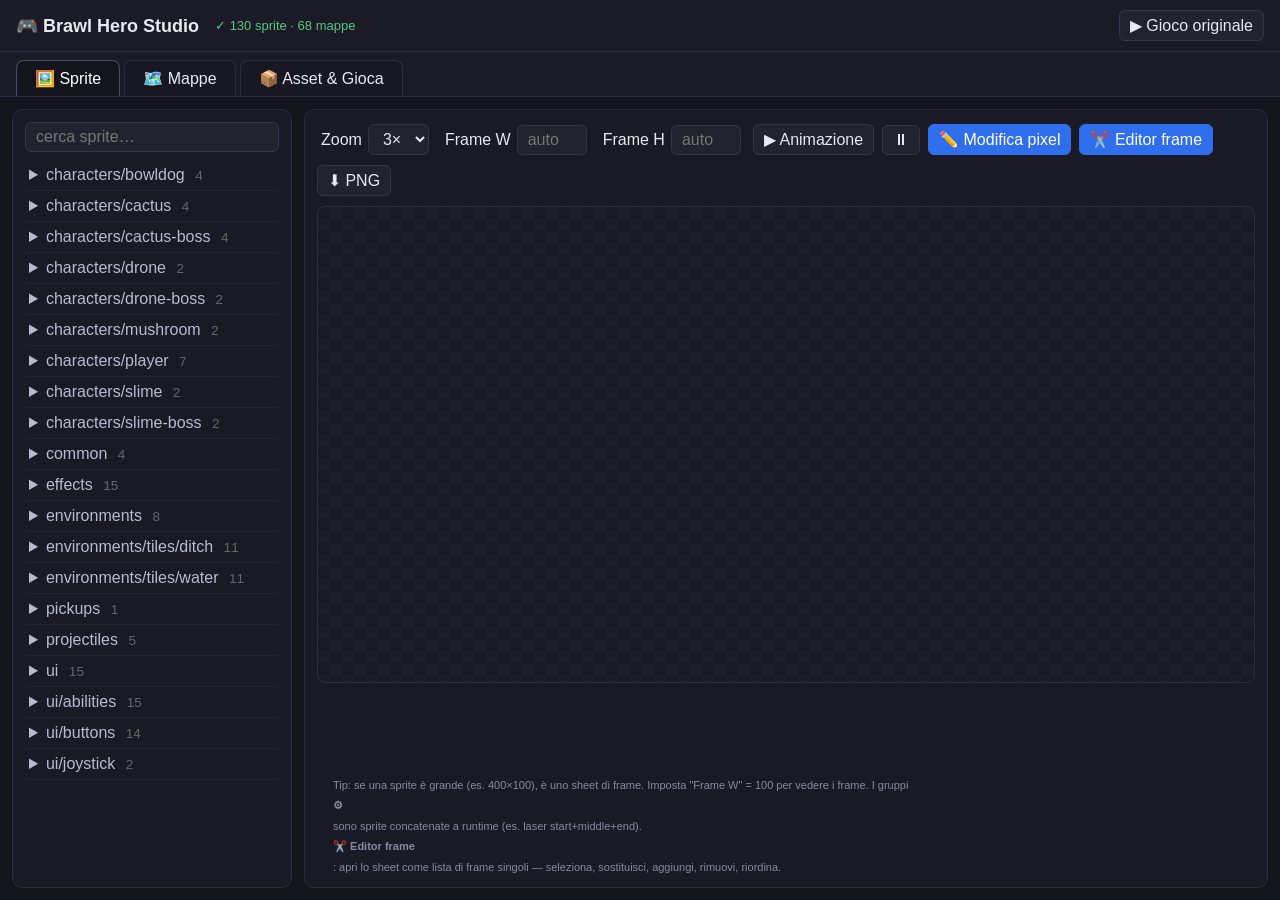
==== brawl-hero-studio/index.html @ 03963e12 "AI Generator v3: reference images, prompt library, categories, version history 8 major improvements:" ====
<!DOCTYPE html>
<html lang="it">
<head>
    <meta charset="UTF-8">
    <meta name="viewport" content="width=device-width, initial-scale=1.0">
    <title>Brawl Hero Studio</title>
    <link rel="stylesheet" href="css/main.css">
</head>
<body>
    <header class="app-header">
        <h1>🎮 Brawl Hero Studio</h1>
        <div class="header-status" id="bootStatus">Caricamento…</div>
        <div class="header-actions">
            <button id="btnPlayVanilla" title="Gioco originale senza modifiche">▶ Gioco originale</button>
        </div>
    </header>

    <div id="setupOverlay" class="setup-overlay hidden">
        <div class="setup-box">
            <h2>Errore di caricamento</h2>
            <p>Lo Studio non è riuscito a leggere <code>../game.js</code> o le texture. Controlla la console del browser.</p>
        </div>
    </div>

    <nav class="main-nav">
        <button class="nav-btn active" data-tab="tab-sprite">🖼️ Sprite</button>
        <button class="nav-btn" data-tab="tab-mappe">🗺️ Mappe</button>
        <button class="nav-btn" data-tab="tab-assets">📦 Asset &amp; Gioca</button>
    </nav>

    <main class="main-content">

        <!-- ============ SPRITE ============ -->
        <section id="tab-sprite" class="tab-content active">
            <aside class="panel sprite-list">
                <input type="search" id="spriteSearch" placeholder="cerca sprite…">
                <div id="spriteTree" class="sprite-tree"></div>
            </aside>
            <div class="panel sprite-view">
                <div class="toolbar">
                    <label>Zoom
                        <select id="spriteZoom">
                            <option value="1">1×</option><option value="2">2×</option>
                            <option value="3" selected>3×</option><option value="5">5×</option><option value="8">8×</option>
                        </select>
                    </label>
                    <label>Frame W
                        <input type="number" id="spriteFrameW" min="0" max="2048" placeholder="auto" style="width:70px">
                    </label>
                    <label>Frame H
                        <input type="number" id="spriteFrameH" min="0" max="2048" placeholder="auto" style="width:70px">
                    </label>
                    <button id="spritePlayBtn" title="Avvia/Ferma animazione">▶ Animazione</button>
                    <button id="spriteStopBtn" title="Stop">⏸</button>
                    <button id="editSpriteBtn" class="primary">✏️ Modifica pixel</button>
                    <button id="editFramesBtn" class="primary">✂️ Editor frame</button>
                    <button id="downloadSpriteBtn">⬇ PNG</button>
                </div>
                <div class="preview-wrap">
                    <canvas id="spritePreview" width="300" height="200"></canvas>
                </div>
                <div id="spritePlayBar" class="playbar" style="display:none">
                    <span>animazione in riproduzione</span>
                </div>
                <div id="spriteInfo" class="info"></div>
                <div class="hint" style="font-size:11px; color:#8888a0; padding-top:4px">
                    Tip: se una sprite è grande (es. 400×100), è uno sheet di frame. Imposta "Frame W" = 100 per vedere i frame.
                    I gruppi <b>⚙</b> sono sprite concatenate a runtime (es. laser start+middle+end).<br>
                    <b>✂️ Editor frame</b>: apri lo sheet come lista di frame singoli — seleziona, sostituisci, aggiungi, rimuovi, riordina.
                </div>
            </div>
        </section>

        <!-- ============ MAPPE ============ -->
        <section id="tab-mappe" class="tab-content">
            <div class="map-toolbar">
                <div class="tool-group">
                    <button data-tool="wall" id="mapToolApply" class="tool-btn" data-sprite="environments/tile-wall.png">
                        <canvas class="thumb" data-sprite="environments/tile-wall.png" data-frame-w="60" data-frame-h="99"></canvas>
                        <span class="tool-label">Muro</span>
                    </button>
                    <button data-tool="water" id="mapToolWater" class="tool-btn">
                        <span style="font-size:24px">💧</span>
                        <span class="tool-label">Acqua</span>
                    </button>
                    <button data-tool="ditch" id="mapToolDitch" class="tool-btn">
                        <span style="font-size:24px">🕳️</span>
                        <span class="tool-label">Fossa</span>
                    </button>
                    <button data-tool="spike" id="mapToolSpike" class="tool-btn">
                        <canvas class="thumb" data-sprite="environments/tile-spike.png" data-frame-w="60" data-frame-h="60"></canvas>
                        <span class="tool-label">Spuntoni</span>
                    </button>
                    <button data-enemy="EntitySlime" class="tool-btn">
                        <canvas class="thumb" data-sprite="characters/slime/slime-down.png" data-frame-w="80" data-frame-h="81"></canvas>
                        <span class="tool-label">Slime</span>
                    </button>
                    <button data-enemy="EntityMushroom" class="tool-btn">
                        <canvas class="thumb" data-sprite="characters/mushroom/mushroom-idle.png" data-frame-w="80" data-frame-h="80"></canvas>
                        <span class="tool-label">Mushroom</span>
                    </button>
                    <button data-enemy="EntityBowldog" class="tool-btn">
                        <canvas class="thumb" data-sprite="characters/bowldog/bowldog-throwdown.png" data-frame-w="80" data-frame-h="80"></canvas>
                        <span class="tool-label">Bowldog</span>
                    </button>
                    <button data-enemy="EntityCactus" class="tool-btn">
                        <canvas class="thumb" data-sprite="characters/cactus/cactusminion-down-walk.png" data-frame-w="80" data-frame-h="80"></canvas>
                        <span class="tool-label">Cactus</span>
                    </button>
                    <button data-enemy="EntityDrone" class="tool-btn">
                        <canvas class="thumb" data-sprite="characters/drone/drone-minion-down.png" data-frame-w="80" data-frame-h="80"></canvas>
                        <span class="tool-label">Drone</span>
                    </button>
                    <button data-tool="marker:P" id="mapToolPlayer" class="tool-btn">
                        <canvas class="thumb" data-sprite="characters/player/walk-down-angle.png" data-frame-w="80" data-frame-h="96"></canvas>
                        <span class="tool-label">Player</span>
                    </button>
                    <button data-tool="marker:B" id="mapToolBoss" class="tool-btn">
                        <canvas class="thumb" data-sprite="characters/slime-boss/slime-king-down.png" data-frame-w="80" data-frame-h="80"></canvas>
                        <span class="tool-label">Boss</span>
                    </button>
                    <button data-tool="marker:E" id="mapToolRandom" class="tool-btn">
                        <span style="font-size:24px">❓</span>
                        <span class="tool-label">Random</span>
                    </button>
                    <button data-tool="erase" id="mapToolErase" class="tool-btn">
                        <span style="font-size:24px">🧽</span>
                        <span class="tool-label">Gomma</span>
                    </button>
                </div>
                <div id="customTools" class="tool-group"></div>
                <div class="tool-group">
                    <button id="mapUndo">↶</button><button id="mapRedo">↷</button>
                    <label class="chk"><input type="checkbox" id="mapGrid" checked> griglia</label>
                    <span class="muted" style="font-size:11px">Tip: Shift+drag = seleziona celle</span>
                </div>
                <div id="selectionMenu" class="tool-group" style="display:none; background:#2f6fed22; padding:6px; border-radius:6px">
                    <span id="selectionInfo" class="muted" style="font-size:11px"></span>
                    <button id="selFill" class="tool-btn" title="Riempi con il tool attivo">↯ Riempi</button>
                    <button id="selCopy" class="tool-btn" title="Copia selezione negli appunti">⧉ Copia</button>
                    <button id="selPaste" class="tool-btn" title="Incolla a partire dalla selezione">⇥ Incolla</button>
                    <button id="selDelete" class="tool-btn" title="Cancella contenuto selezione">✕ Cancella</button>
                    <button id="selClear" class="tool-btn" title="Deseleziona">✕ Chiudi</button>
                </div>
                <div class="tool-group">
                    <select id="mapLoadSelect"><option value="">— carica mappa di gioco (68) —</option></select>
                    <select id="mapProjectSelect"><option value="">— mappe del progetto —</option></select>
                    <button id="mapNew">✚ Nuova</button>
                    <button id="mapSaveProject">💾 Salva</button>
                    <input id="mapId" placeholder="id mappa (es. easy-custom-1)" />
                    <button id="mapTest" class="primary">▶ Test nel gioco</button>
                </div>
            </div>
            <div class="map-workspace">
                <div class="map-canvas-wrap panel">
                    <canvas id="mapCanvas"></canvas>
                    <div class="map-footer">
                        <span id="mapCursor"></span>
                        <span id="mapStats"></span>
                    </div>
                </div>
                <aside class="panel map-side">
                    <h3>Validazione</h3>
                    <div id="mapValidation" class="validation"><span class="muted">Premi «Valida» dopo le modifiche</span></div>
                    <button id="mapValidate">Valida mappa</button>
                    <h3>Come funziona</h3>
                    <ul class="hint">
                        <li>Muro = cella <code>tiles=1</code> + entità <code>EntityWall</code></li>
                        <li>Acqua/Fossa = solo griglia: il gioco le «cuce» con l'autotiling</li>
                        <li>Il portale è generato automaticamente in basso al centro</li>
                        <li>P = spawn player · B = boss · E = nemico random</li>
                        <li><b>Shift+drag</b> = seleziona rettangolo di celle</li>
                        <li>Tab Asset → carica PNG e crea entità custom (muro/spuntoni/nemico)</li>
                        <li>Tab Asset → cambia colore arena</li>
                    </ul>
                </aside>
            </div>
        </section>

        <!-- ============ ASSET & GIOCA ============ -->
        <section id="tab-assets" class="tab-content">
            <div class="assets-grid">
                <div class="panel">
                    <h3>✚ Nuova sprite (pixel art)</h3>
                    <label>Nome <input id="newSpriteName" placeholder="mia-creazione"></label>
                    <label>Larghezza frame <input id="newSpriteW" type="number" value="80" min="1"></label>
                    <label>Altezza frame <input id="newSpriteH" type="number" value="80" min="1"></label>
                    <label>Numero frame <input id="newSpriteFrames" type="number" value="4" min="1" max="32"></label>
                    <button id="newSpriteBtn" class="primary">Crea e disegna</button>
                    <p class="hint">Sprite vuota da disegnare pixel per pixel. Aggiunta a texture-2 (repack).</p>
                </div>

                <div class="panel">
                    <h3>✨ AI Sprite Generator v3</h3>
                    <p class="hint">Genera sprite con AI (z-ai-web-dev-sdk). Reference image per consistenza, prompt library, queue.</p>
                    
                    <label>Reference image (per consistenza)
                        <input type="file" id="aiRefFile" accept="image/*" hidden>
                        <button id="aiRefBtn" class="btn-file">📁 Carica reference</button>
                        <button id="aiUseLastRef" title="Usa ultima generata come reference">↻ Ultima</button>
                        <button id="aiClearRef" title="Rimuovi reference">✕</button>
                    </label>
                    <div id="aiRefPreview" style="margin:4px 0"></div>
                    
                    <label>Categoria
                        <select id="aiCategory">
                            <option value="">— tutte —</option>
                        </select>
                    </label>
                    <label>Template
                        <select id="aiTemplate">
                            <option value="">— custom (no template) —</option>
                        </select>
                    </label>
                    <label>Prompt
                        <textarea id="aiPrompt" rows="3" placeholder="es. fantasy knight in blue armor, facing camera, idle pose"></textarea>
                    </label>
                    <label>Size AI
                        <select id="aiSize">
                            <option value="1024x1024" selected>1024×1024 (square)</option>
                            <option value="768x1344">768×1344 (portrait)</option>
                            <option value="1344x768">1344×768 (landscape)</option>
                        </select>
                    </label>
                    <label>Frame W (post-gen) <input id="aiFrameW" type="number" value="150" min="1"></label>
                    <label>Frame H (post-gen) <input id="aiFrameH" type="number" value="160" min="1"></label>
                    <div class="row">
                        <button id="aiGenBtn" class="primary">✨ Genera</button>
                        <button id="aiSavePromptBtn">💾 Salva in library</button>
                        <button id="aiQueueBtn">📋 Queue (0)</button>
                    </div>
                    <div id="aiStatus" class="muted" style="font-size:12px"></div>
                    <div id="aiPreview" style="margin-top:8px"></div>
                    <div class="row" id="aiActions" style="display:none">
                        <button id="aiToPixel" class="primary">✏️ Pixel Editor</button>
                        <button id="aiToFrame" class="primary">✂️ Frame Editor</button>
                        <button id="aiSetRef" title="Usa come reference per prossime generazioni">↻ Set Reference</button>
                        <button id="aiDownload">⬇ PNG</button>
                    </div>
                    <details>
                        <summary>📚 Prompt Library</summary>
                        <div id="aiLibrary" class="validation" style="max-height:200px; overflow:auto"></div>
                    </details>
                    <details>
                        <summary>📜 History</summary>
                        <div id="aiHistory" class="validation" style="max-height:200px; overflow:auto"></div>
                    </details>
                </div>

                <div class="panel">
                    <h3>📤 Upload PNG → entità custom</h3>
                    <p class="hint">Carica uno sprite PNG (es. generato con IA) e diventa un nuovo tipo di elemento piazzabile nella mappa. Il gioco lo renderizza nel motore vero.</p>
                    <label>Nome classe
                        <input id="upClassName" placeholder="es. MuroDiPietra (verrà EntityWallMuroDiPietra)">
                    </label>
                    <label>Tipo base
                        <select id="upBaseClass">
                            <option value="EntityWall">Muro (EntityWall)</option>
                            <option value="EntitySpike">Spuntoni (EntitySpike)</option>
                            <option value="EntitySlime">Slime (EntitySlime)</option>
                            <option value="EntityMushroom">Mushroom (EntityMushroom)</option>
                            <option value="EntityBowldog">Bowldog (EntityBowldog)</option>
                            <option value="EntityCactus">Cactus (EntityCactus)</option>
                            <option value="EntityDrone">Drone (EntityDrone)</option>
                        </select>
                    </label>
                    <label>Larghezza frame <input id="upFrameW" type="number" value="60" min="1"></label>
                    <label>Altezza frame <input id="upFrameH" type="number" value="60" min="1"></label>
                    <label>Numero frame <input id="upFrames" type="number" value="1" min="1" max="32"></label>
                    <label class="btn-file">📁 Scegli PNG<input type="file" id="upFile" accept="image/*" hidden></label>
                    <span id="upFileLabel" class="muted">nessun file</span>
                    <button id="upApplyBtn" class="primary">Crea entità custom</button>
                    <h4>Elementi custom creati:</h4>
                    <div id="upCustomList" class="validation">nessuno</div>
                </div>

                <div class="panel">
                    <h3>📦 Le mie sprite salvate</h3>
                    <p class="hint">Tutte le sprite create/modificate (in localStorage). Clicca per aprirle nell'editor o esporta su disco.</p>
                    <div id="mySprites" class="validation"><span class="muted">nessuna sprite salvata</span></div>
                    <button id="exportAllBtn">⬇ Esporta tutte su disco (zip JSON)</button>
                    <button id="refreshSpritesBtn">↻ Aggiorna lista</button>
                </div>

                <div class="panel">
                    <h3>🎭 Skin entità</h3>
                    <p class="hint">Sostituisci la grafica di una classe di gioco con una sprite dell'atlante (anche una tua).</p>
                    <label>Classe <select id="skinClass"></select></label>
                    <label>Slot <select id="skinProp"></select></label>
                    <label>Sprite sorgente <select id="skinSource"></select></label>
                    <button id="skinApplyBtn" class="primary">Applica skin</button>
                </div>

                <div class="panel">
                    <h3>🎨 Colori arena</h3>
                    <p class="hint">Cambia il colore di sfondo dell'arena. Salvato nelle patch e applicato quando giochi.</p>
                    <label>Sfondo arena <input type="color" id="colorArena" value="#93bf45"></label>
                    <button id="colorApplyBtn" class="primary">Applica colore</button>
                    <p class="hint">Default: <code>#93bf45</code> (verde oliva originale).</p>
                </div>

                <div class="panel">
                    <h3>▶ Gioca</h3>
                    <label>Mappa
                        <select id="playMapSelect"></select>
                    </label>
                    <div class="row">
                        <button id="playModsBtn" class="primary">▶ Gioca con le modifiche</button>
                        <button id="playDebugBtn">🔧 Con box debug</button>
                    </div>
                    <p class="hint">«Gioco originale» (in alto) parte senza nessuna patch.</p>
                    <h3>Stato patch</h3>
                    <div id="patchStatus" class="validation"></div>
                    <button id="clearPatchesBtn">🗑️ Rimuovi tutte le patch</button>
                </div>
            </div>
        </section>
    </main>

    <!-- ============ PIXEL EDITOR OVERLAY ============ -->
    <div id="pixelOverlay" class="overlay">
        <div class="overlay-box">
            <div class="overlay-head">
                <b id="pixelTitle">Editor pixel</b>
                <span id="pixelPath" class="muted"></span>
                <button id="pixelClose">✕</button>
            </div>
            <div class="overlay-toolbar">
                <button class="tool-btn active" data-tool="pencil">✏️</button>
                <button class="tool-btn" data-tool="eraser">🧽</button>
                <button class="tool-btn" data-tool="bucket">🪣</button>
                <button class="tool-btn" data-tool="picker">💧</button>
                <input type="color" id="pixelColor" value="#ff0044">
                <div id="pixelPalette" class="palette"></div>
                <label class="chk"><input type="checkbox" id="pixelGrid" checked> griglia</label>
                <label>Zoom
                    <select id="pixelZoom">
                        <option value="4">4×</option><option value="8" selected>8×</option>
                        <option value="12">12×</option><option value="16">16×</option>
                    </select>
                </label>
                <span id="pixelPos" class="muted"></span>
                <button id="pixelUndo">↶ Undo</button>
                <span class="spacer"></span>
                <label class="btn-file">⬆ Importa PNG<input type="file" id="pixelImport" accept="image/*" hidden></label>
                <button id="pixelDownload">⬇ PNG</button>
                <button id="pixelSave" class="primary">💾 Salva</button>
            </div>
            <div class="overlay-canvas-wrap">
                <canvas id="pixelCanvas"></canvas>
            </div>
        </div>
    </div>

    <!-- ============ FRAME EDITOR OVERLAY ============ -->
    <div id="frameOverlay" class="overlay">
        <div class="overlay-box" style="width:min(1200px, 95vw); height:min(800px, 92vh)">
            <div class="overlay-head">
                <b id="frameTitle">Editor frame</b>
                <span id="framePath" class="muted"></span>
                <span class="spacer"></span>
                <label class="chk"><input type="checkbox" id="frameMulti" checked> selezione multipla</label>
                <button id="frameClose">✕</button>
            </div>
            <div class="overlay-toolbar">
                <button id="frameAddBtn" class="tool-btn" title="Aggiungi un frame vuoto">➕ Aggiungi</button>
                <button id="frameAddFromFile" class="tool-btn" title="Aggiungi un frame da PNG">📁 Da PNG</button>
                <button id="frameDuplicate" class="tool-btn" title="Duplica il frame selezionato">⧉ Duplica</button>
                <button id="frameReplace" class="tool-btn" title="Sostituisci il frame selezionato con uno da PNG">🔄 Sostituisci</button>
                <button id="frameDelete" class="tool-btn" title="Rimuovi i frame selezionati">✕ Rimuovi</button>
                <button id="frameMoveLeft" class="tool-btn" title="Sposta a sinistra">◀</button>
                <button id="frameMoveRight" class="tool-btn" title="Sposta a destra">▶</button>
                <span class="spacer"></span>
                <label>Frame W
                    <input type="number" id="frameFrameW" min="1" max="2048" style="width:70px">
                </label>
                <label>Frame H
                    <input type="number" id="frameFrameH" min="1" max="2048" style="width:70px">
                </label>
                <button id="frameApplyDims" title="Applica dimensioni">↻ Applica</button>
                <span class="spacer"></span>
                <button id="frameEditPixel" class="tool-btn" title="Apri il pixel editor sul frame selezionato">✏️ Pixel</button>
                <button id="frameDownload" class="tool-btn">⬇ PNG</button>
                <button id="frameSave" class="primary">💾 Salva sheet</button>
            </div>
            <div id="frameStrip" class="frame-strip"></div>
            <div id="frameInfo" class="muted" style="font-size:12px; padding:6px 10px; text-align:center"></div>
        </div>
    </div>
    <input type="file" id="frameImportFile" accept="image/*" hidden>

    <script src="js/gameData.js"></script>
    <script src="js/playStudio.js"></script>
    <script src="js/spriteExplorer.js"></script>
    <script src="js/pixelEditor.js"></script>
    <script src="js/frameEditor.js"></script>
    <script src="js/mapEditor.js"></script>
    <script src="js/aiGenerator.js"></script>
    <script src="js/main.js"></script>
</body>
</html>
---- brawl-hero-studio/css/main.css ----
/* ============ Brawl Hero Studio — tema scuro ============ */
* { margin: 0; padding: 0; box-sizing: border-box; }

body {
    font-family: 'Segoe UI', Tahoma, Geneva, Verdana, sans-serif;
    background: #14141d;
    color: #e8e8f0;
    height: 100vh;
    display: flex;
    flex-direction: column;
    overflow: hidden;
}

button, input, select {
    font: inherit;
    background: #23232f;
    color: #e8e8f0;
    border: 1px solid #34344a;
    border-radius: 6px;
    padding: 5px 10px;
    cursor: pointer;
}
button:hover, select:hover, input:hover { border-color: #4a4a68; }
button.primary { background: #2f6fed; border-color: #2f6fed; color: #fff; }
button.primary:hover { background: #4581f5; }
input[type="text"], input[type="search"], input[type="number"], input:not([type]) { cursor: text; }
label { display: inline-flex; align-items: center; gap: 6px; margin: 2px 4px; }
code { background: #23232f; padding: 1px 5px; border-radius: 4px; font-size: .9em; }
.muted { color: #8888a0; }
.spacer { flex: 1; }

/* ============ header / nav ============ */
.app-header {
    display: flex; align-items: center; gap: 16px;
    padding: 10px 16px; background: #1b1b28; border-bottom: 1px solid #2c2c40;
}
.app-header h1 { font-size: 18px; }
.header-status { color: #9aa0b8; font-size: 13px; flex: 1; }
.header-status.ok { color: #55c97a; }
.header-actions { display: flex; gap: 8px; }

.main-nav {
    display: flex; gap: 4px; padding: 8px 16px 0;
    background: #1b1b28; border-bottom: 1px solid #2c2c40;
}
.nav-btn {
    border: 1px solid #2c2c40; border-bottom: none;
    border-radius: 8px 8px 0 0; background: #181824; padding: 8px 18px;
}
.nav-btn.active { background: #14141d; color: #fff; border-color: #4a4a68; }

/* ============ layout ============ */
.main-content { flex: 1; overflow: hidden; position: relative; }
.tab-content { display: none; height: 100%; }
.tab-content.active { display: flex; }
.panel {
    background: #1a1a26; border: 1px solid #2c2c40;
    border-radius: 10px; padding: 12px; overflow: auto;
}

/* ============ tab sprite ============ */
#tab-sprite { gap: 12px; padding: 12px; min-width: 0; }
.sprite-list { width: 280px; min-width: 280px; max-width: 280px; display: flex; flex-direction: column; gap: 8px; flex-shrink: 0; }
.sprite-list input { width: 100%; }
.sprite-tree { flex: 1; overflow: auto; }
.sprite-tree details { border-bottom: 1px solid #23232f; }
.sprite-tree summary { cursor: pointer; padding: 6px 4px; color: #b8bad0; user-select: none; }
.sprite-tree summary:hover { color: #fff; }
.sprite-tree .count { color: #666; font-size: .85em; margin-left: 6px; }
.sprite-item {
    padding: 4px 8px 4px 20px; cursor: pointer; border-radius: 5px;
    color: #aaa; font-size: 13px; white-space: nowrap; overflow: hidden; text-overflow: ellipsis;
}
.sprite-item:hover { background: #232335; color: #fff; }
.sprite-item.active { background: #2f6fed33; color: #fff; outline: 1px solid #2f6fed66; }
.sprite-item.sprite-group { color: #6fb3ff; font-weight: 500; }
.sprite-item.sprite-group:hover { background: #2f6fed22; }
.sprite-item.sprite-custom { color: #55c97a; }
.sprite-item.sprite-custom:hover { background: #55c97a22; }
.sprite-item .group-tag { display: inline-block; padding: 0 4px; color: #e0b341; font-weight: bold; }
.sprite-item .group-kind { color: #6fb3ff; font-size: 11px; font-weight: normal; padding-left: 4px; }
.sprite-item .custom-tag { color: #55c97a; font-weight: bold; font-size: 11px; }
.sprite-tree summary .custom-tag { color: #55c97a; font-size: 11px; margin-left: 4px; }

/* ============ map editor: tool buttons with sprite preview ============ */
.map-toolbar .tool-btn {
    display: inline-flex; flex-direction: column; align-items: center; gap: 2px;
    padding: 4px 6px; min-width: 56px; position: relative;
}
.map-toolbar .tool-btn canvas.thumb,
.map-toolbar .tool-btn img.thumb {
    width: 40px; height: 40px; object-fit: contain;
    image-rendering: pixelated;
    background: repeating-conic-gradient(#1e1e2a 0% 25%, #191924 0% 50%) 0 0 / 8px 8px;
    border-radius: 4px;
}
.map-toolbar .tool-btn .tool-label {
    font-size: 11px; color: #aab; max-width: 60px; overflow: hidden;
    text-overflow: ellipsis; white-space: nowrap;
}
.map-toolbar .tool-btn:hover .tool-tip {
    display: block;
}
.map-toolbar .tool-btn .tool-tip {
    display: none;
    position: absolute; bottom: calc(100% + 8px); left: 50%; transform: translateX(-50%);
    background: #1a1a26; border: 1px solid #4a4a68; border-radius: 6px; padding: 8px;
    z-index: 100; pointer-events: none;
    box-shadow: 0 4px 16px #000a;
}
.map-toolbar .tool-btn .tool-tip canvas,
.map-toolbar .tool-btn .tool-tip img {
    image-rendering: pixelated;
    background: repeating-conic-gradient(#1e1e2a 0% 25%, #191924 0% 50%) 0 0 / 12px 12px;
    border-radius: 4px; display: block;
}

.sprite-view { flex: 1; display: flex; flex-direction: column; gap: 10px; min-width: 0; min-height: 0; }
.toolbar, .overlay-toolbar {
    display: flex; align-items: center; gap: 8px; flex-wrap: wrap;
    flex-shrink: 0;
}
.preview-wrap {
    flex: 1; overflow: auto; background:
    repeating-conic-gradient(#1e1e2a 0% 25%, #191924 0% 50%) 0 0 / 24px 24px;
    border: 1px solid #2c2c40; border-radius: 8px; display: flex;
    align-items: flex-start; justify-content: center; padding: 14px;
    min-height: 200px;
}
.preview-wrap canvas { image-rendering: pixelated; }
.playbar { font-size: 12px; color: #6fb3ff; }
.info { font-size: 13px; color: #9aa0b8; line-height: 1.5; min-height: 64px; }

/* ============ tab mappe ============ */
#tab-mappe { flex-direction: column; gap: 10px; padding: 12px; overflow: auto; }
.map-toolbar {
    display: flex; flex-wrap: wrap; gap: 10px; align-items: center;
    background: #1a1a26; border: 1px solid #2c2c40; border-radius: 10px; padding: 10px;
}
.tool-group { display: flex; gap: 6px; align-items: center; flex-wrap: wrap; }
.tool-btn.active { background: #2f6fed; border-color: #2f6fed; color: #fff; }
.chk { font-size: 13px; color: #aaa; }
#mapId { width: 170px; }

.map-workspace { flex: 1; display: flex; gap: 12px; min-height: 0; }
.map-canvas-wrap { flex: 1; display: flex; flex-direction: column; align-items: center; }
.map-canvas-wrap canvas {
    background: #93bf45; border-radius: 6px; image-rendering: pixelated;
    box-shadow: 0 4px 24px #0008; cursor: crosshair;
}
.map-footer {
    display: flex; justify-content: space-between; width: 100%;
    padding-top: 8px; color: #8888a0; font-size: 12px;
}
.map-side { width: 300px; }
.map-side h3 { margin: 10px 0 6px; font-size: 14px; }
.map-side button { width: 100%; margin-top: 6px; }
.validation { font-size: 13px; display: flex; flex-direction: column; gap: 4px; }
.v-ok { color: #55c97a; }
.v-warn { color: #e0b341; }
.v-err { color: #ee5555; }
.hint { color: #8888a0; font-size: 12.5px; line-height: 1.5; padding-left: 16px; display: flex; flex-direction: column; gap: 4px; }
.panel > .hint { margin-top: 6px; }

/* ============ tab assets ============ */
#tab-assets { padding: 12px; gap: 12px; align-items: flex-start; }
.assets-grid {
    display: grid; grid-template-columns: repeat(auto-fit, minmax(320px, 1fr));
    gap: 12px; width: 100%;
}
.assets-grid .panel { display: flex; flex-direction: column; gap: 8px; align-items: stretch; }
.assets-grid label { justify-content: space-between; }
.assets-grid input:not([type="button"]) { flex: 1; }
.assets-grid h3 { font-size: 15px; }
.row { display: flex; gap: 8px; }

/* ============ overlay pixel editor ============ */
.overlay {
    position: fixed; inset: 0; background: #000a; display: none;
    align-items: center; justify-content: center; z-index: 50;
}
.overlay.open { display: flex; }
.overlay-box {
    background: #1a1a26; border: 1px solid #34344a; border-radius: 12px;
    padding: 14px; width: min(1100px, 95vw); height: min(760px, 92vh);
    display: flex; flex-direction: column; gap: 10px;
}
.overlay-head { display: flex; align-items: center; gap: 12px; }
.overlay-head b { font-size: 16px; }
.overlay-head .muted { flex: 1; font-size: 12px; }
.overlay-toolbar { background: #14141d; border-radius: 8px; padding: 8px; }
.palette { display: flex; gap: 4px; }
.pal-swatch { width: 22px; height: 22px; padding: 0; border-radius: 4px; border: 1px solid #44445c; }
.btn-file {
    background: #23232f; border: 1px dashed #4a4a68; border-radius: 6px;
    padding: 5px 10px; cursor: pointer;
}
.overlay-canvas-wrap {
    flex: 1; overflow: auto; background:
    repeating-conic-gradient(#1e1e2a 0% 25%, #191924 0% 50%) 0 0 / 24px 24px;
    border-radius: 8px; display: flex; align-items: flex-start; justify-content: center;
}
.overlay-canvas-wrap canvas { image-rendering: pixelated; cursor: crosshair; }

/* ============ setup overlay ============ */
.setup-overlay {
    position: fixed; inset: 0; background: #000c; z-index: 100;
    display: flex; align-items: center; justify-content: center;
}
.setup-overlay.hidden { display: none; }
.setup-box {
    background: #1a1a26; border: 1px solid #34344a; border-radius: 12px;
    padding: 24px; max-width: 560px; line-height: 1.6;
}
.setup-box pre {
    background: #101018; padding: 10px; border-radius: 8px; margin: 10px 0; overflow: auto;
}

/* ============ frame editor ============ */
.frame-strip {
    flex: 1; overflow: auto; padding: 14px;
    background: #14141d; border-radius: 8px;
    display: flex; flex-wrap: wrap; gap: 10px; align-content: flex-start;
}
.frame-cell {
    display: flex; flex-direction: column; align-items: center; gap: 4px;
    padding: 6px; border: 2px solid #2c2c40; border-radius: 8px;
    background: #1a1a26; cursor: pointer; position: relative;
}
.frame-cell:hover { border-color: #4a4a68; }
.frame-cell.selected { border-color: #2f6fed; background: #2f6fed22; }
.frame-cell .frame-thumb {
    image-rendering: pixelated;
    background: repeating-conic-gradient(#1e1e2a 0% 25%, #191924 0% 50%) 0 0 / 8px 8px;
    border-radius: 4px;
}
.frame-cell .frame-num {
    font-size: 11px; color: #aab;
}
.frame-cell .frame-num input[type="checkbox"] {
    margin-right: 4px;
}
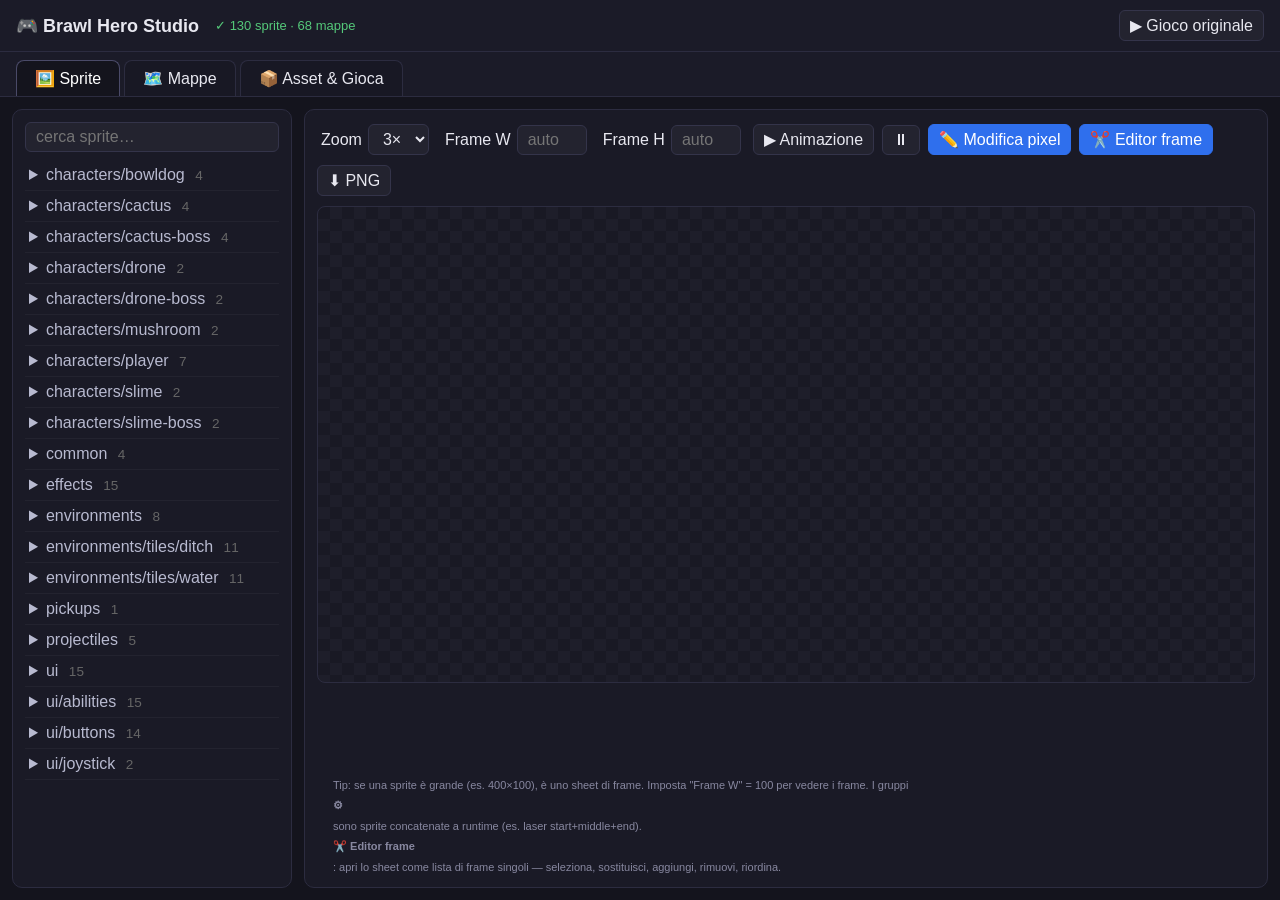
==== commit 4e269975: "Fix black screen: console log panel + postMessage interceptor The inline game preview showed a black" ====
--- a/brawl-hero-studio/index.html
+++ b/brawl-hero-studio/index.html
@@ -152,12 +152,20 @@
                 </div>
             </div>
             <div class="map-workspace">
-                <div class="map-canvas-wrap panel">
+                <div class="map-canvas-wrap panel" id="mapCanvasWrap">
                     <canvas id="mapCanvas"></canvas>
                     <div class="map-footer">
                         <span id="mapCursor"></span>
                         <span id="mapStats"></span>
                     </div>
+                </div>
+                <div id="gamePreviewWrap" class="panel" style="display:none; flex:1; flex-direction:column; padding:0; overflow:hidden; position:relative; min-height:500px;">
+                    <div style="display:flex; justify-content:space-between; align-items:center; padding:8px 12px; background:#1b1b28; border-bottom:1px solid #2c2c40;">
+                        <b style="color:#55c97a">▶ Gioco in anteprima</b>
+                        <button id="gamePreviewClose" class="primary" style="font-size:13px; padding:4px 12px">✕ Chiudi</button>
+                    </div>
+                    <iframe id="gamePreviewFrame" style="flex:1; border:none; width:100%; min-height:400px; background:#000;" allow="autoplay; fullscreen; gamepad; clipboard-read; clipboard-write"></iframe>
+                    <div id="consoleLog" style="max-height:150px; overflow:auto; padding:8px 12px; background:#0d0d14; border-top:1px solid #2c2c40; font-family:monospace; font-size:11px;"></div>
                 </div>
                 <aside class="panel map-side">
                     <h3>Validazione</h3>
@@ -191,60 +199,38 @@
                 </div>
 
                 <div class="panel">
-                    <h3>✨ AI Sprite Generator v3</h3>
-                    <p class="hint">Genera sprite con AI (z-ai-web-dev-sdk). Reference image per consistenza, prompt library, queue.</p>
-                    
-                    <label>Reference image (per consistenza)
-                        <input type="file" id="aiRefFile" accept="image/*" hidden>
-                        <button id="aiRefBtn" class="btn-file">📁 Carica reference</button>
-                        <button id="aiUseLastRef" title="Usa ultima generata come reference">↻ Ultima</button>
-                        <button id="aiClearRef" title="Rimuovi reference">✕</button>
-                    </label>
-                    <div id="aiRefPreview" style="margin:4px 0"></div>
-                    
-                    <label>Categoria
-                        <select id="aiCategory">
-                            <option value="">— tutte —</option>
-                        </select>
-                    </label>
+                    <h3>✨ AI Sprite Generator</h3>
+                    <p class="hint">Genera sprite con AI (z-ai-web-dev-sdk). Scegli un template per precompilare prompt + dimensioni, oppure scrivi il tuo prompt.</p>
                     <label>Template
                         <select id="aiTemplate">
                             <option value="">— custom (no template) —</option>
                         </select>
                     </label>
                     <label>Prompt
-                        <textarea id="aiPrompt" rows="3" placeholder="es. fantasy knight in blue armor, facing camera, idle pose"></textarea>
-                    </label>
-                    <label>Size AI
+                        <textarea id="aiPrompt" rows="3" placeholder="es. pixel art fire slime, 80x81px per frame, 4 frames idle animation, transparent background"></textarea>
+                    </label>
+                    <label>Size AI (immagine generata)
                         <select id="aiSize">
                             <option value="1024x1024" selected>1024×1024 (square)</option>
                             <option value="768x1344">768×1344 (portrait)</option>
                             <option value="1344x768">1344×768 (landscape)</option>
                         </select>
                     </label>
-                    <label>Frame W (post-gen) <input id="aiFrameW" type="number" value="150" min="1"></label>
-                    <label>Frame H (post-gen) <input id="aiFrameH" type="number" value="160" min="1"></label>
+                    <label>Frame W (dopo generazione) <input id="aiFrameW" type="number" value="80" min="1"></label>
+                    <label>Frame H (dopo generazione) <input id="aiFrameH" type="number" value="80" min="1"></label>
                     <div class="row">
                         <button id="aiGenBtn" class="primary">✨ Genera</button>
-                        <button id="aiSavePromptBtn">💾 Salva in library</button>
-                        <button id="aiQueueBtn">📋 Queue (0)</button>
+                        <button id="aiFillBtn" title="Riempie con template selezionato">↻ Usa template</button>
                     </div>
                     <div id="aiStatus" class="muted" style="font-size:12px"></div>
                     <div id="aiPreview" style="margin-top:8px"></div>
                     <div class="row" id="aiActions" style="display:none">
-                        <button id="aiToPixel" class="primary">✏️ Pixel Editor</button>
-                        <button id="aiToFrame" class="primary">✂️ Frame Editor</button>
-                        <button id="aiSetRef" title="Usa come reference per prossime generazioni">↻ Set Reference</button>
-                        <button id="aiDownload">⬇ PNG</button>
-                    </div>
-                    <details>
-                        <summary>📚 Prompt Library</summary>
-                        <div id="aiLibrary" class="validation" style="max-height:200px; overflow:auto"></div>
-                    </details>
-                    <details>
-                        <summary>📜 History</summary>
-                        <div id="aiHistory" class="validation" style="max-height:200px; overflow:auto"></div>
-                    </details>
+                        <button id="aiToPixel" class="primary">✏️ Apri Pixel Editor</button>
+                        <button id="aiToFrame" class="primary">✂️ Apri Frame Editor</button>
+                        <button id="aiDownload">⬇ Salva PNG</button>
+                    </div>
+                    <h4>📜 History (ultimi 50)</h4>
+                    <div id="aiHistory" class="validation" style="max-height:240px; overflow:auto"></div>
                 </div>
 
                 <div class="panel">
--- a/brawl-hero-studio/css/main.css
+++ b/brawl-hero-studio/css/main.css
@@ -240,3 +240,24 @@
 .frame-cell .frame-num input[type="checkbox"] {
     margin-right: 4px;
 }
+
+/* ============ inline game preview ============ */
+#gamePreviewWrap {
+  min-height: 400px;
+}
+#gamePreviewFrame {
+  min-height: 400px;
+  background: #000;
+}
+/* ============ console log panel ============ */
+#consoleLog {
+  background: #0d0d14; border: 1px solid #2c2c40; border-radius: 8px;
+  padding: 10px; font-family: monospace; font-size: 11px; color: #e8e8f0;
+  max-height: 200px; overflow: auto; margin-top: 8px;
+  white-space: pre-wrap; word-break: break-all;
+}
+.log-line { padding: 2px 0; border-bottom: 1px solid #1a1a26; }
+.log-error { color: #ee5555; }
+.log-warn { color: #e0b341; }
+.log-info { color: #6fb3ff; }
+.log-ok { color: #55c97a; }
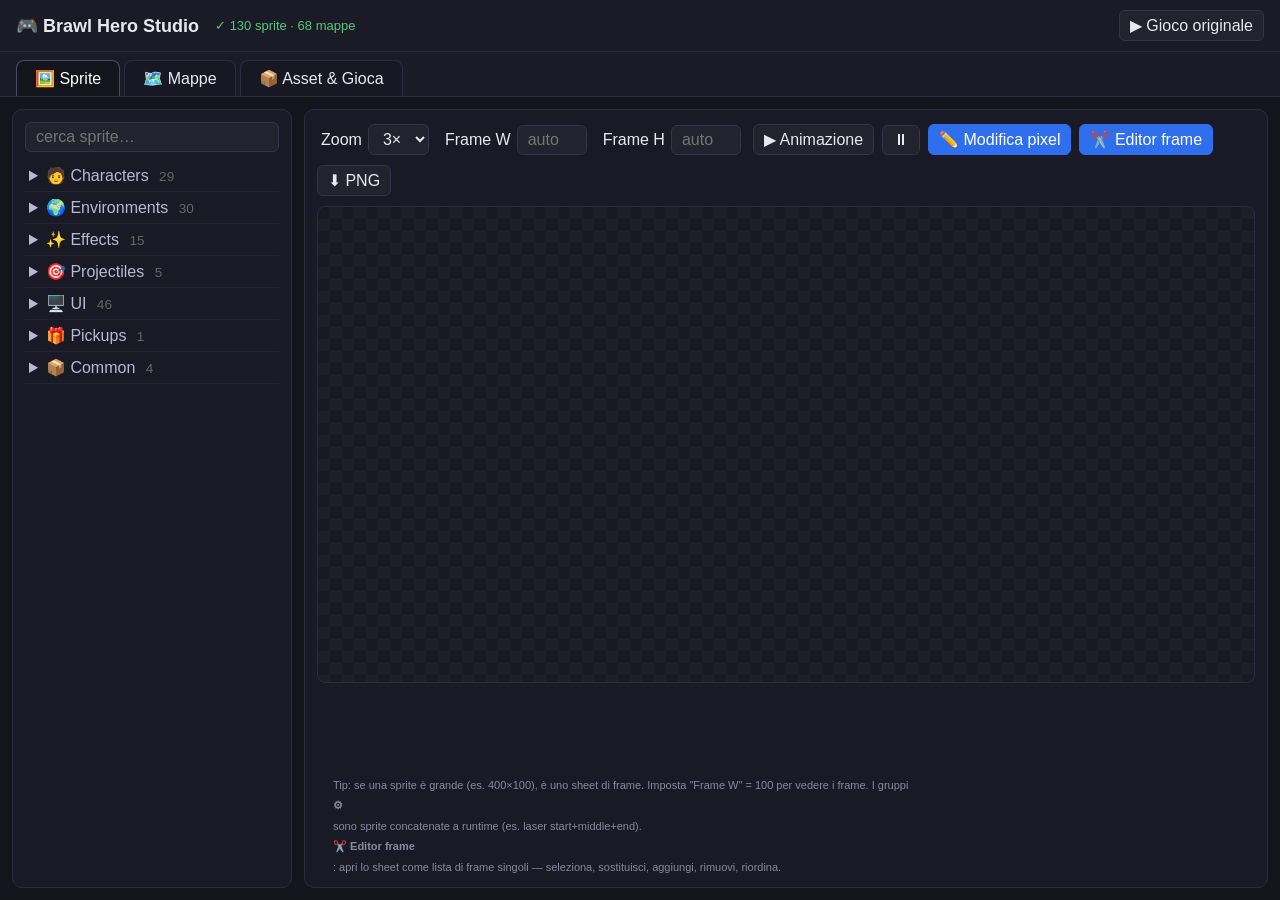
==== commit 715d5adf: "Sub-tab Asset layout + fix black screen + better sprite sidebar 1. Asset tab restructured with sub-t" ====
--- a/brawl-hero-studio/index.html
+++ b/brawl-hero-studio/index.html
@@ -164,7 +164,7 @@
                         <b style="color:#55c97a">▶ Gioco in anteprima</b>
                         <button id="gamePreviewClose" class="primary" style="font-size:13px; padding:4px 12px">✕ Chiudi</button>
                     </div>
-                    <iframe id="gamePreviewFrame" style="flex:1; border:none; width:100%; min-height:400px; background:#000;" allow="autoplay; fullscreen; gamepad; clipboard-read; clipboard-write"></iframe>
+                    <iframe id="gamePreviewFrame" sandbox="allow-scripts allow-same-origin allow-forms allow-popups" style="flex:1; border:none; width:100%; min-height:400px; background:#000;" allow="autoplay; fullscreen; gamepad; clipboard-read; clipboard-write"></iframe>
                     <div id="consoleLog" style="max-height:150px; overflow:auto; padding:8px 12px; background:#0d0d14; border-top:1px solid #2c2c40; font-family:monospace; font-size:11px;"></div>
                 </div>
                 <aside class="panel map-side">
@@ -187,117 +187,132 @@
 
         <!-- ============ ASSET & GIOCA ============ -->
         <section id="tab-assets" class="tab-content">
-            <div class="assets-grid">
-                <div class="panel">
-                    <h3>✚ Nuova sprite (pixel art)</h3>
-                    <label>Nome <input id="newSpriteName" placeholder="mia-creazione"></label>
-                    <label>Larghezza frame <input id="newSpriteW" type="number" value="80" min="1"></label>
-                    <label>Altezza frame <input id="newSpriteH" type="number" value="80" min="1"></label>
-                    <label>Numero frame <input id="newSpriteFrames" type="number" value="4" min="1" max="32"></label>
-                    <button id="newSpriteBtn" class="primary">Crea e disegna</button>
-                    <p class="hint">Sprite vuota da disegnare pixel per pixel. Aggiunta a texture-2 (repack).</p>
-                </div>
-
-                <div class="panel">
-                    <h3>✨ AI Sprite Generator</h3>
-                    <p class="hint">Genera sprite con AI (z-ai-web-dev-sdk). Scegli un template per precompilare prompt + dimensioni, oppure scrivi il tuo prompt.</p>
-                    <label>Template
-                        <select id="aiTemplate">
-                            <option value="">— custom (no template) —</option>
-                        </select>
-                    </label>
-                    <label>Prompt
-                        <textarea id="aiPrompt" rows="3" placeholder="es. pixel art fire slime, 80x81px per frame, 4 frames idle animation, transparent background"></textarea>
-                    </label>
-                    <label>Size AI (immagine generata)
-                        <select id="aiSize">
-                            <option value="1024x1024" selected>1024×1024 (square)</option>
-                            <option value="768x1344">768×1344 (portrait)</option>
-                            <option value="1344x768">1344×768 (landscape)</option>
-                        </select>
-                    </label>
-                    <label>Frame W (dopo generazione) <input id="aiFrameW" type="number" value="80" min="1"></label>
-                    <label>Frame H (dopo generazione) <input id="aiFrameH" type="number" value="80" min="1"></label>
+            <nav class="asset-subnav">
+                <button class="subnav-btn active" data-subtab="sub-characters">🧑 Characters</button>
+                <button class="subnav-btn" data-subtab="sub-environments">🌍 Environments</button>
+                <button class="subnav-btn" data-subtab="sub-effects">✨ Effects</button>
+                <button class="subnav-btn" data-subtab="sub-ui">🖥️ UI</button>
+                <button class="subnav-btn" data-subtab="sub-my">★ My Assets</button>
+            </nav>
+
+            <!-- SUB-TAB: CHARACTERS -->
+            <div id="sub-characters" class="subtab-content active">
+                <div class="asset-panel">
+                    <h3>✨ AI Character Generator</h3>
+                    <p class="hint">Generate character animation frames. First frame becomes reference for consistency.</p>
+                    <label>Character description <textarea id="aiCharDesc" rows="2" placeholder="A holy paladin with silver armor and glowing sword"></textarea></label>
+                    <label>Action <select id="aiCharAction">
+                        <option value="walk-down-rest">Walk Down — Rest</option>
+                        <option value="walk-down-step1">Walk Down — Left Leg</option>
+                        <option value="walk-down-step2">Walk Down — Right Leg</option>
+                        <option value="walk-up-rest">Walk Up — Rest</option>
+                        <option value="walk-side-rest">Walk Side — Rest</option>
+                        <option value="attack-raise">Attack — Raise</option>
+                        <option value="attack-swing">Attack — Swing</option>
+                        <option value="hurt">Hurt</option>
+                    </select></label>
                     <div class="row">
-                        <button id="aiGenBtn" class="primary">✨ Genera</button>
-                        <button id="aiFillBtn" title="Riempie con template selezionato">↻ Usa template</button>
+                        <button id="aiCharGenBtn" class="primary">✨ Generate Frame</button>
+                        <button id="aiCharSetRef">↻ Set Ref</button>
+                        <button id="aiCharClearRef">✕ Clear</button>
                     </div>
-                    <div id="aiStatus" class="muted" style="font-size:12px"></div>
-                    <div id="aiPreview" style="margin-top:8px"></div>
-                    <div class="row" id="aiActions" style="display:none">
-                        <button id="aiToPixel" class="primary">✏️ Apri Pixel Editor</button>
-                        <button id="aiToFrame" class="primary">✂️ Apri Frame Editor</button>
-                        <button id="aiDownload">⬇ Salva PNG</button>
+                    <div id="aiCharStatus" class="muted" style="font-size:12px"></div>
+                    <div id="aiCharPreview" style="margin-top:8px"></div>
+                    <div class="row" id="aiCharActions" style="display:none">
+                        <button id="aiCharToPixel" class="primary">✏️ Pixel Edit</button>
+                        <button id="aiCharDownload">⬇ PNG</button>
                     </div>
-                    <h4>📜 History (ultimi 50)</h4>
-                    <div id="aiHistory" class="validation" style="max-height:240px; overflow:auto"></div>
-                </div>
-
-                <div class="panel">
-                    <h3>📤 Upload PNG → entità custom</h3>
-                    <p class="hint">Carica uno sprite PNG (es. generato con IA) e diventa un nuovo tipo di elemento piazzabile nella mappa. Il gioco lo renderizza nel motore vero.</p>
-                    <label>Nome classe
-                        <input id="upClassName" placeholder="es. MuroDiPietra (verrà EntityWallMuroDiPietra)">
-                    </label>
-                    <label>Tipo base
-                        <select id="upBaseClass">
-                            <option value="EntityWall">Muro (EntityWall)</option>
-                            <option value="EntitySpike">Spuntoni (EntitySpike)</option>
-                            <option value="EntitySlime">Slime (EntitySlime)</option>
-                            <option value="EntityMushroom">Mushroom (EntityMushroom)</option>
-                            <option value="EntityBowldog">Bowldog (EntityBowldog)</option>
-                            <option value="EntityCactus">Cactus (EntityCactus)</option>
-                            <option value="EntityDrone">Drone (EntityDrone)</option>
-                        </select>
-                    </label>
-                    <label>Larghezza frame <input id="upFrameW" type="number" value="60" min="1"></label>
-                    <label>Altezza frame <input id="upFrameH" type="number" value="60" min="1"></label>
-                    <label>Numero frame <input id="upFrames" type="number" value="1" min="1" max="32"></label>
-                    <label class="btn-file">📁 Scegli PNG<input type="file" id="upFile" accept="image/*" hidden></label>
-                    <span id="upFileLabel" class="muted">nessun file</span>
-                    <button id="upApplyBtn" class="primary">Crea entità custom</button>
-                    <h4>Elementi custom creati:</h4>
-                    <div id="upCustomList" class="validation">nessuno</div>
-                </div>
-
-                <div class="panel">
-                    <h3>📦 Le mie sprite salvate</h3>
-                    <p class="hint">Tutte le sprite create/modificate (in localStorage). Clicca per aprirle nell'editor o esporta su disco.</p>
-                    <div id="mySprites" class="validation"><span class="muted">nessuna sprite salvata</span></div>
-                    <button id="exportAllBtn">⬇ Esporta tutte su disco (zip JSON)</button>
-                    <button id="refreshSpritesBtn">↻ Aggiorna lista</button>
-                </div>
-
-                <div class="panel">
-                    <h3>🎭 Skin entità</h3>
-                    <p class="hint">Sostituisci la grafica di una classe di gioco con una sprite dell'atlante (anche una tua).</p>
-                    <label>Classe <select id="skinClass"></select></label>
+                    <div id="aiCharFrames" style="display:flex; gap:6px; flex-wrap:wrap; margin-top:8px"></div>
+                    <button id="aiCharBuildSheet" class="primary" style="display:none; margin-top:8px">📋 Build Sheet from Frames</button>
+                </div>
+                <div class="asset-panel">
+                    <h3>🎭 Reskin Character</h3>
+                    <label>Class <select id="skinClass"></select></label>
                     <label>Slot <select id="skinProp"></select></label>
-                    <label>Sprite sorgente <select id="skinSource"></select></label>
-                    <button id="skinApplyBtn" class="primary">Applica skin</button>
-                </div>
-
-                <div class="panel">
-                    <h3>🎨 Colori arena</h3>
-                    <p class="hint">Cambia il colore di sfondo dell'arena. Salvato nelle patch e applicato quando giochi.</p>
-                    <label>Sfondo arena <input type="color" id="colorArena" value="#93bf45"></label>
-                    <button id="colorApplyBtn" class="primary">Applica colore</button>
-                    <p class="hint">Default: <code>#93bf45</code> (verde oliva originale).</p>
-                </div>
-
-                <div class="panel">
-                    <h3>▶ Gioca</h3>
-                    <label>Mappa
-                        <select id="playMapSelect"></select>
-                    </label>
+                    <label>Source <select id="skinSource"></select></label>
+                    <button id="skinApplyBtn" class="primary">Apply Skin</button>
+                </div>
+                <div class="asset-panel">
+                    <h3>📤 Custom Entity</h3>
+                    <label>Name <input id="upClassName" placeholder="FireWall"></label>
+                    <label>Base <select id="upBaseClass"><option value="EntityWall">Wall</option><option value="EntitySpike">Spike</option><option value="EntitySlime">Slime</option><option value="EntityMushroom">Mushroom</option><option value="EntityBowldog">Bowldog</option><option value="EntityCactus">Cactus</option><option value="EntityDrone">Drone</option></select></label>
+                    <label>W <input id="upFrameW" type="number" value="60"></label>
+                    <label>H <input id="upFrameH" type="number" value="60"></label>
+                    <label>Frames <input id="upFrames" type="number" value="1"></label>
+                    <label class="btn-file">📁 PNG<input type="file" id="upFile" accept="image/*" hidden></label>
+                    <span id="upFileLabel" class="muted">no file</span>
+                    <button id="upApplyBtn" class="primary">Create</button>
+                    <div id="upCustomList" class="validation" style="margin-top:8px">none</div>
+                </div>
+            </div>
+
+            <!-- SUB-TAB: ENVIRONMENTS -->
+            <div id="sub-environments" class="subtab-content" style="display:none">
+                <div class="asset-panel">
+                    <h3>✨ AI Environment Generator</h3>
+                    <label>Template <select id="aiEnvTemplate"><option value="">custom</option></select></label>
+                    <label>Prompt <textarea id="aiEnvPrompt" rows="2" placeholder="grass terrain tile, top-down"></textarea></label>
+                    <label>Size <select id="aiEnvSize"><option value="1024x1024">1024</option><option value="1344x768">Landscape</option></select></label>
+                    <label>W <input id="aiEnvFrameW" type="number" value="60"></label>
+                    <label>H <input id="aiEnvFrameH" type="number" value="60"></label>
+                    <button id="aiEnvGenBtn" class="primary">✨ Generate</button>
+                    <div id="aiEnvStatus" class="muted" style="font-size:12px"></div>
+                    <div id="aiEnvPreview" style="margin-top:8px"></div>
+                </div>
+                <div class="asset-panel">
+                    <h3>🎨 Arena Color</h3>
+                    <label>BG <input type="color" id="colorArena" value="#93bf45"></label>
+                    <button id="colorApplyBtn" class="primary">Apply</button>
+                </div>
+            </div>
+
+            <!-- SUB-TAB: EFFECTS -->
+            <div id="sub-effects" class="subtab-content" style="display:none">
+                <div class="asset-panel">
+                    <h3>✨ AI Effect Generator</h3>
+                    <label>Template <select id="aiEffTemplate"><option value="">custom</option></select></label>
+                    <label>Prompt <textarea id="aiEffPrompt" rows="2" placeholder="explosion effect"></textarea></label>
+                    <label>Frames <input id="aiEffFrames" type="number" value="4"></label>
+                    <button id="aiEffGenBtn" class="primary">✨ Generate</button>
+                    <div id="aiEffStatus" class="muted" style="font-size:12px"></div>
+                    <div id="aiEffPreview" style="margin-top:8px"></div>
+                </div>
+            </div>
+
+            <!-- SUB-TAB: UI -->
+            <div id="sub-ui" class="subtab-content" style="display:none">
+                <div class="asset-panel">
+                    <h3>✨ AI UI Generator</h3>
+                    <label>Template <select id="aiUiTemplate"><option value="">custom</option></select></label>
+                    <label>Prompt <textarea id="aiUiPrompt" rows="2" placeholder="green play button"></textarea></label>
+                    <button id="aiUiGenBtn" class="primary">✨ Generate</button>
+                    <div id="aiUiStatus" class="muted" style="font-size:12px"></div>
+                    <div id="aiUiPreview" style="margin-top:8px"></div>
+                </div>
+            </div>
+
+            <!-- SUB-TAB: MY ASSETS -->
+            <div id="sub-my" class="subtab-content" style="display:none">
+                <div class="asset-panel">
+                    <h3>📦 My Sprites</h3>
+                    <div id="mySprites" class="validation">none</div>
+                    <button id="exportAllBtn">⬇ Export All</button>
+                    <button id="refreshSpritesBtn">↻ Refresh</button>
+                </div>
+                <div class="asset-panel">
+                    <h3>▶ Play</h3>
+                    <label>Map <select id="playMapSelect"></select></label>
                     <div class="row">
-                        <button id="playModsBtn" class="primary">▶ Gioca con le modifiche</button>
-                        <button id="playDebugBtn">🔧 Con box debug</button>
+                        <button id="playModsBtn" class="primary">▶ Play with Mods</button>
+                        <button id="playDebugBtn">🔧 Debug</button>
                     </div>
-                    <p class="hint">«Gioco originale» (in alto) parte senza nessuna patch.</p>
-                    <h3>Stato patch</h3>
+                    <h3>Patch Status</h3>
                     <div id="patchStatus" class="validation"></div>
-                    <button id="clearPatchesBtn">🗑️ Rimuovi tutte le patch</button>
+                    <button id="clearPatchesBtn">🗑️ Clear Patches</button>
+                </div>
+                <div class="asset-panel">
+                    <h3>📚 Prompt Library</h3>
+                    <div id="aiLibrary" class="validation" style="max-height:200px; overflow:auto">empty</div>
                 </div>
             </div>
         </section>
--- a/brawl-hero-studio/css/main.css
+++ b/brawl-hero-studio/css/main.css
@@ -261,3 +261,22 @@
 .log-warn { color: #e0b341; }
 .log-info { color: #6fb3ff; }
 .log-ok { color: #55c97a; }
+
+/* ============ asset sub-tabs ============ */
+.asset-subnav {
+    display: flex; gap: 2px; padding: 8px 12px 0;
+    background: #1b1b28; border-bottom: 1px solid #2c2c40;
+}
+.subnav-btn {
+    border: 1px solid #2c2c40; border-bottom: none;
+    border-radius: 8px 8px 0 0; background: #181824; padding: 8px 16px;
+    font-size: 13px; color: #888;
+}
+.subnav-btn.active { background: #14141d; color: #fff; border-color: #4a4a68; }
+.subtab-content { padding: 12px; gap: 12px; flex-wrap: wrap; }
+.asset-panel {
+    background: #1a1a26; border: 1px solid #2c2c40;
+    border-radius: 10px; padding: 16px; flex: 1; min-width: 280px;
+    display: flex; flex-direction: column; gap: 8px;
+}
+.asset-panel h3 { font-size: 15px; }
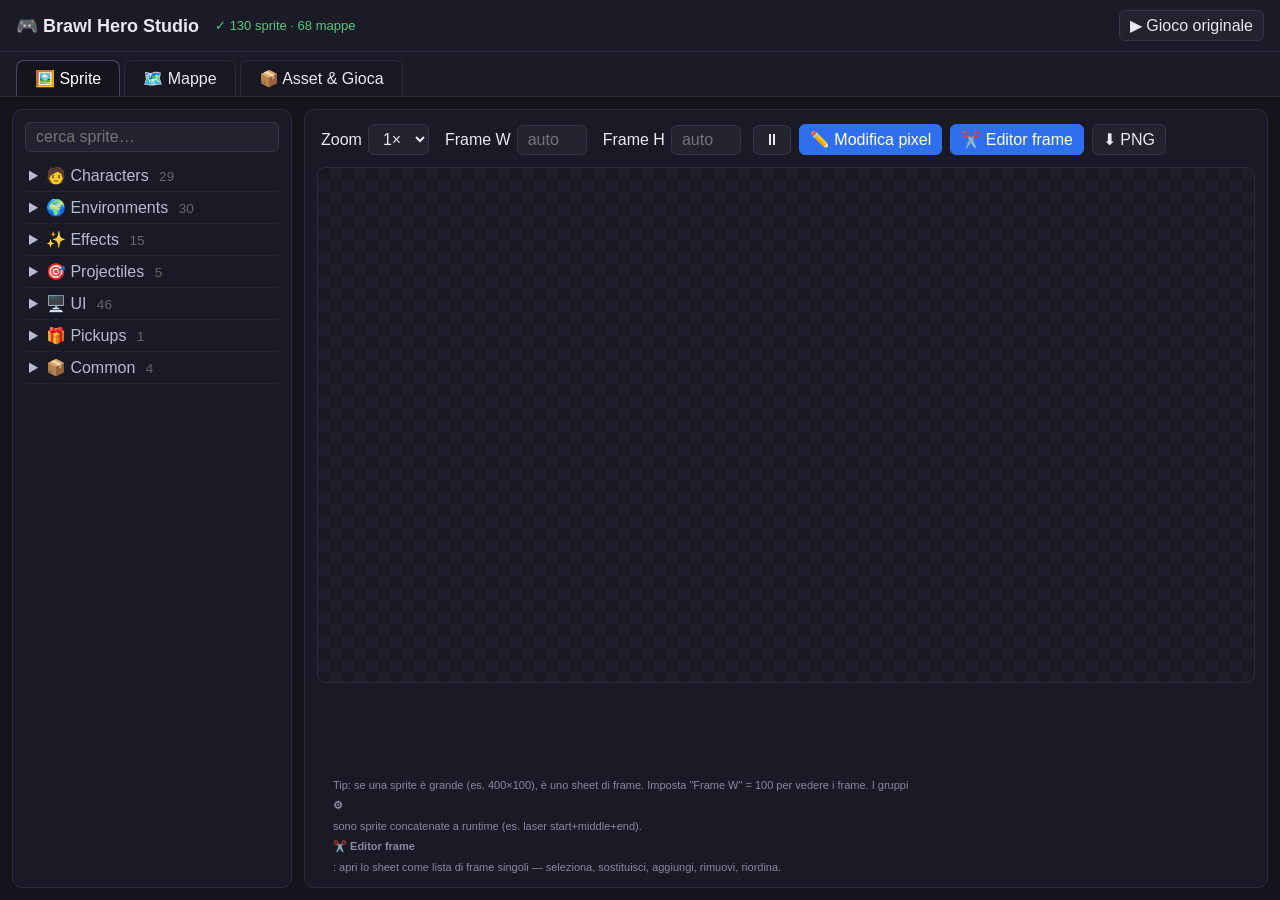
==== commit 43ab4b13: "AI char: horizontal strip + transparent bg | Sprite: zoom 1x, no play/stop AI Character Generator: -" ====
--- a/brawl-hero-studio/index.html
+++ b/brawl-hero-studio/index.html
@@ -40,8 +40,8 @@
                 <div class="toolbar">
                     <label>Zoom
                         <select id="spriteZoom">
-                            <option value="1">1×</option><option value="2">2×</option>
-                            <option value="3" selected>3×</option><option value="5">5×</option><option value="8">8×</option>
+                            <option value="1" selected>1×</option><option value="2">2×</option>
+                            <option value="3">3×</option><option value="5">5×</option><option value="8">8×</option>
                         </select>
                     </label>
                     <label>Frame W
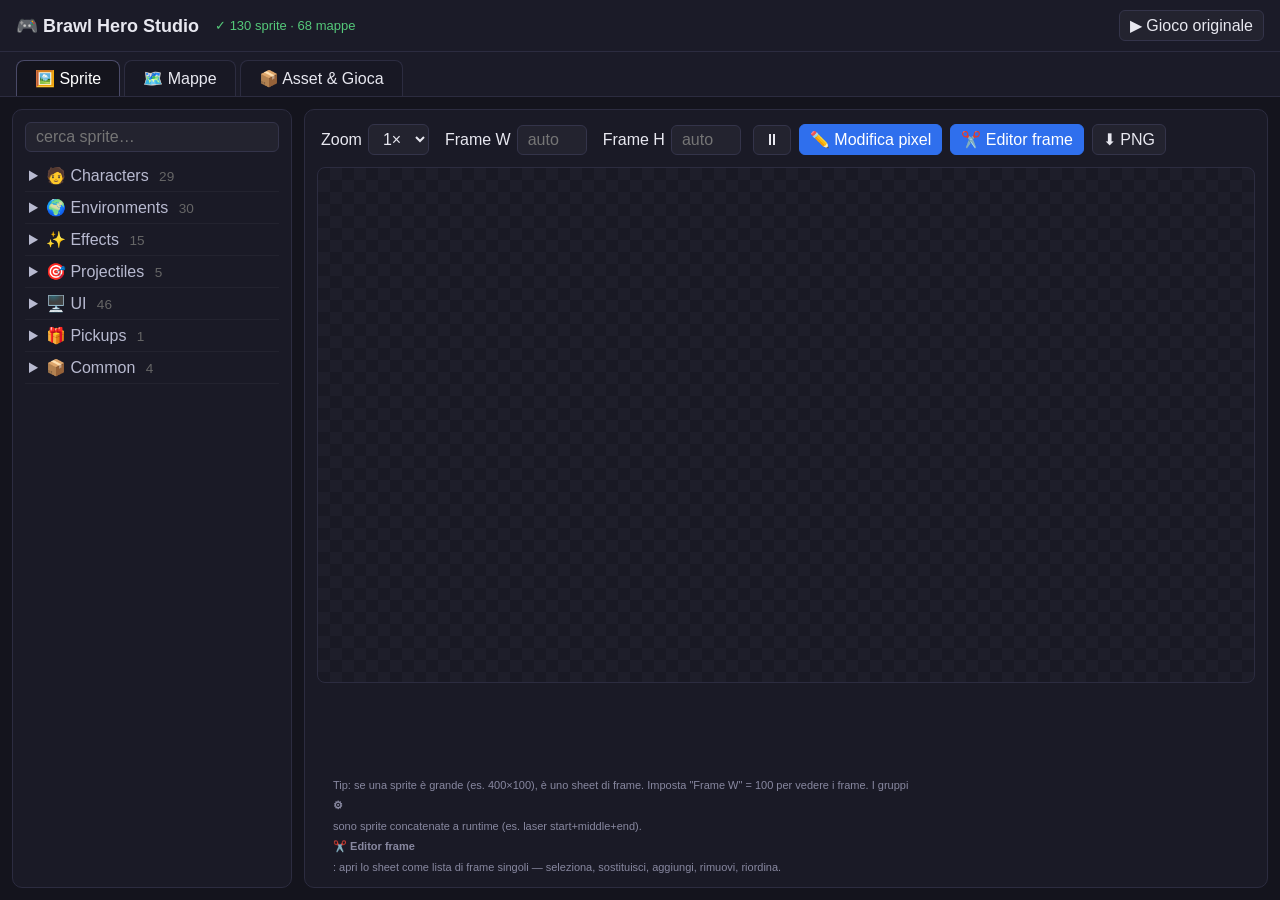
==== commit 7566865d: "Fix: big preview + working build sheet + save-as dropdown + better animation 1. Preview now FULL WID" ====
--- a/brawl-hero-studio/index.html
+++ b/brawl-hero-studio/index.html
@@ -202,17 +202,15 @@
                     <p class="hint">Generate character animation frames. First frame becomes reference for consistency.</p>
                     <label>Character description <textarea id="aiCharDesc" rows="2" placeholder="A holy paladin with silver armor and glowing sword"></textarea></label>
                     <label>Action <select id="aiCharAction">
-                        <option value="walk-down-rest">Walk Down — Rest</option>
-                        <option value="walk-down-step1">Walk Down — Left Leg</option>
-                        <option value="walk-down-step2">Walk Down — Right Leg</option>
-                        <option value="walk-up-rest">Walk Up — Rest</option>
-                        <option value="walk-side-rest">Walk Side — Rest</option>
-                        <option value="attack-raise">Attack — Raise</option>
-                        <option value="attack-swing">Attack — Swing</option>
-                        <option value="hurt">Hurt</option>
+                        <option value="walk-down">Walk Down (12 frames)</option>
+                        <option value="walk-up">Walk Up (12 frames)</option>
+                        <option value="walk-side">Walk Side (12 frames)</option>
+                        <option value="attack">Attack (8 frames)</option>
+                        <option value="idle">Idle (4 frames)</option>
+                        <option value="hurt">Hurt (4 frames)</option>
                     </select></label>
                     <div class="row">
-                        <button id="aiCharGenBtn" class="primary">✨ Generate Frame</button>
+                        <button id="aiCharGenBtn" class="primary">✨ Generate Animation</button>
                         <button id="aiCharSetRef">↻ Set Ref</button>
                         <button id="aiCharClearRef">✕ Clear</button>
                     </div>
@@ -223,7 +221,18 @@
                         <button id="aiCharDownload">⬇ PNG</button>
                     </div>
                     <div id="aiCharFrames" style="display:flex; gap:6px; flex-wrap:wrap; margin-top:8px"></div>
-                    <button id="aiCharBuildSheet" class="primary" style="display:none; margin-top:8px">📋 Build Sheet from Frames</button>
+                    <div class="row" style="margin-top:8px">
+                        <label>Save as <select id="aiCharTarget">
+                            <option value="EntityPlayer" selected>Player character</option>
+                            <option value="EntitySlime">Slime enemy</option>
+                            <option value="EntityMushroom">Mushroom enemy</option>
+                            <option value="EntityBowldog">Bowldog enemy</option>
+                            <option value="EntityCactus">Cactus enemy</option>
+                            <option value="EntityDrone">Drone enemy</option>
+                            <option value="custom">Custom sprite (in tree)</option>
+                        </select></label>
+                        <button id="aiCharBuildSheet" class="primary" style="display:none">📋 Save Sheet</button>
+                    </div>
                 </div>
                 <div class="asset-panel">
                     <h3>🎭 Reskin Character</h3>
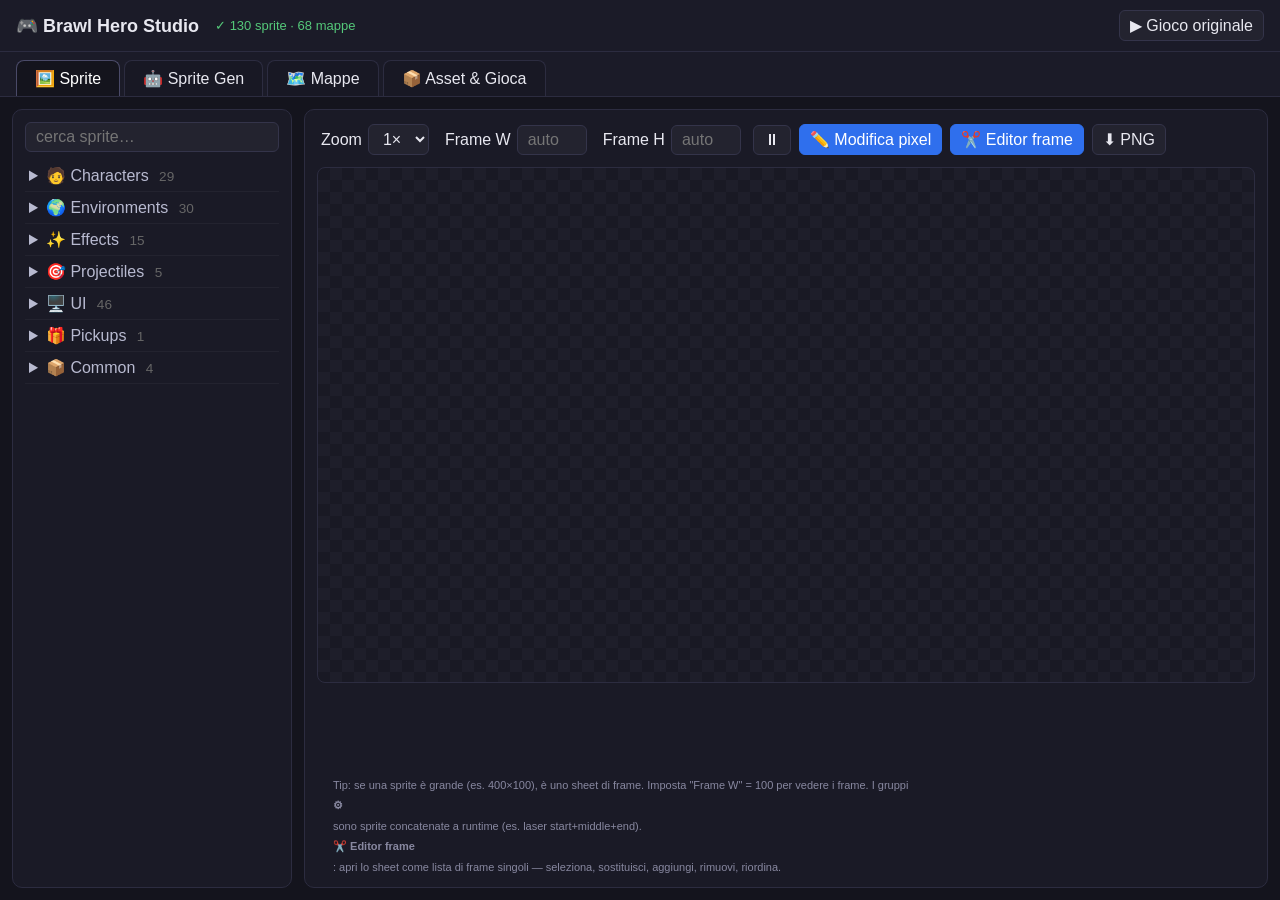
==== commit 2aaaeb01: "Add Sprite Gen tab: uses sprite-gen repo pipeline in the Studio UI New '🤖 Sprite Gen' tab in the Stu" ====
--- a/brawl-hero-studio/index.html
+++ b/brawl-hero-studio/index.html
@@ -24,6 +24,7 @@
 
     <nav class="main-nav">
         <button class="nav-btn active" data-tab="tab-sprite">🖼️ Sprite</button>
+        <button class="nav-btn" data-tab="tab-spritegen">🤖 Sprite Gen</button>
         <button class="nav-btn" data-tab="tab-mappe">🗺️ Mappe</button>
         <button class="nav-btn" data-tab="tab-assets">📦 Asset &amp; Gioca</button>
     </nav>
@@ -71,6 +72,51 @@
             </div>
         </section>
 
+        <!-- ============ SPRITE GEN ============ -->
+        <section id="tab-spritegen" class="tab-content">
+            <div style="display:flex; gap:16px; height:100%;">
+                <!-- Left: pipeline controls -->
+                <aside class="panel" style="width:340px; display:flex; flex-direction:column; gap:12px; overflow:auto;">
+                    <h3>🤖 sprite-gen Pipeline</h3>
+                    <p class="hint">Uses the <b>sprite-gen</b> repo (aldegad/sprite-gen) with zai provider. Full pipeline: prepare → gen-set → extract → compose-atlas.</p>
+
+                    <label>Character ID <input id="sgCharId" placeholder="paladin" value="paladin"></label>
+                    <label>Description <textarea id="sgDesc" rows="2" placeholder="A holy paladin with silver armor and glowing sword">A holy paladin with silver armor and glowing sword</textarea></label>
+                    <label>Cell W <input id="sgCellW" type="number" value="150"></label>
+                    <label>Cell H <input id="sgCellH" type="number" value="160"></label>
+                    <label>States <input id="sgStates" placeholder="idle,attack" value="idle,attack"></label>
+
+                    <button id="sgPrepareBtn" class="primary">1️⃣ Prepare</button>
+                    <div id="sgPrepareResult" class="muted" style="font-size:11px"></div>
+
+                    <button id="sgGenBtn" class="primary" disabled>2️⃣ Generate (zai)</button>
+                    <div id="sgGenStatus" class="muted" style="font-size:11px"></div>
+
+                    <button id="sgExtractBtn" class="primary" disabled>3️⃣ Extract Frames</button>
+                    <div id="sgExtractResult" class="muted" style="font-size:11px"></div>
+
+                    <button id="sgComposeBtn" class="primary" disabled>4️⃣ Compose Atlas</button>
+                    <div id="sgComposeResult" class="muted" style="font-size:11px"></div>
+
+                    <hr style="border-color:#2c2c40; margin:8px 0;">
+                    <button id="sgRunAllBtn" class="primary">🚀 Run Full Pipeline</button>
+                    <div id="sgRunAllStatus" class="muted" style="font-size:11px"></div>
+
+                    <hr style="border-color:#2c2c40; margin:8px 0;">
+                    <h4>Existing Runs</h4>
+                    <div id="sgRunsList" class="validation" style="max-height:200px; overflow:auto"></div>
+                    <button id="sgRefreshRuns">↻ Refresh</button>
+                </aside>
+
+                <!-- Right: preview (frames + atlas like sprite tab) -->
+                <div class="panel" style="flex:1; display:flex; flex-direction:column; gap:8px; overflow:auto;">
+                    <div id="sgPreview" style="flex:1; overflow:auto; background:#0d0d14; border-radius:8px; padding:12px; min-height:300px;">
+                        <span class="muted">Run the pipeline to see generated frames and atlas here.</span>
+                    </div>
+                </div>
+            </div>
+        </section>
+
         <!-- ============ MAPPE ============ -->
         <section id="tab-mappe" class="tab-content">
             <div class="map-toolbar">
@@ -406,6 +452,7 @@
     <script src="js/frameEditor.js"></script>
     <script src="js/mapEditor.js"></script>
     <script src="js/aiGenerator.js"></script>
+    <script src="js/spriteGen.js"></script>
     <script src="js/main.js"></script>
 </body>
 </html>
